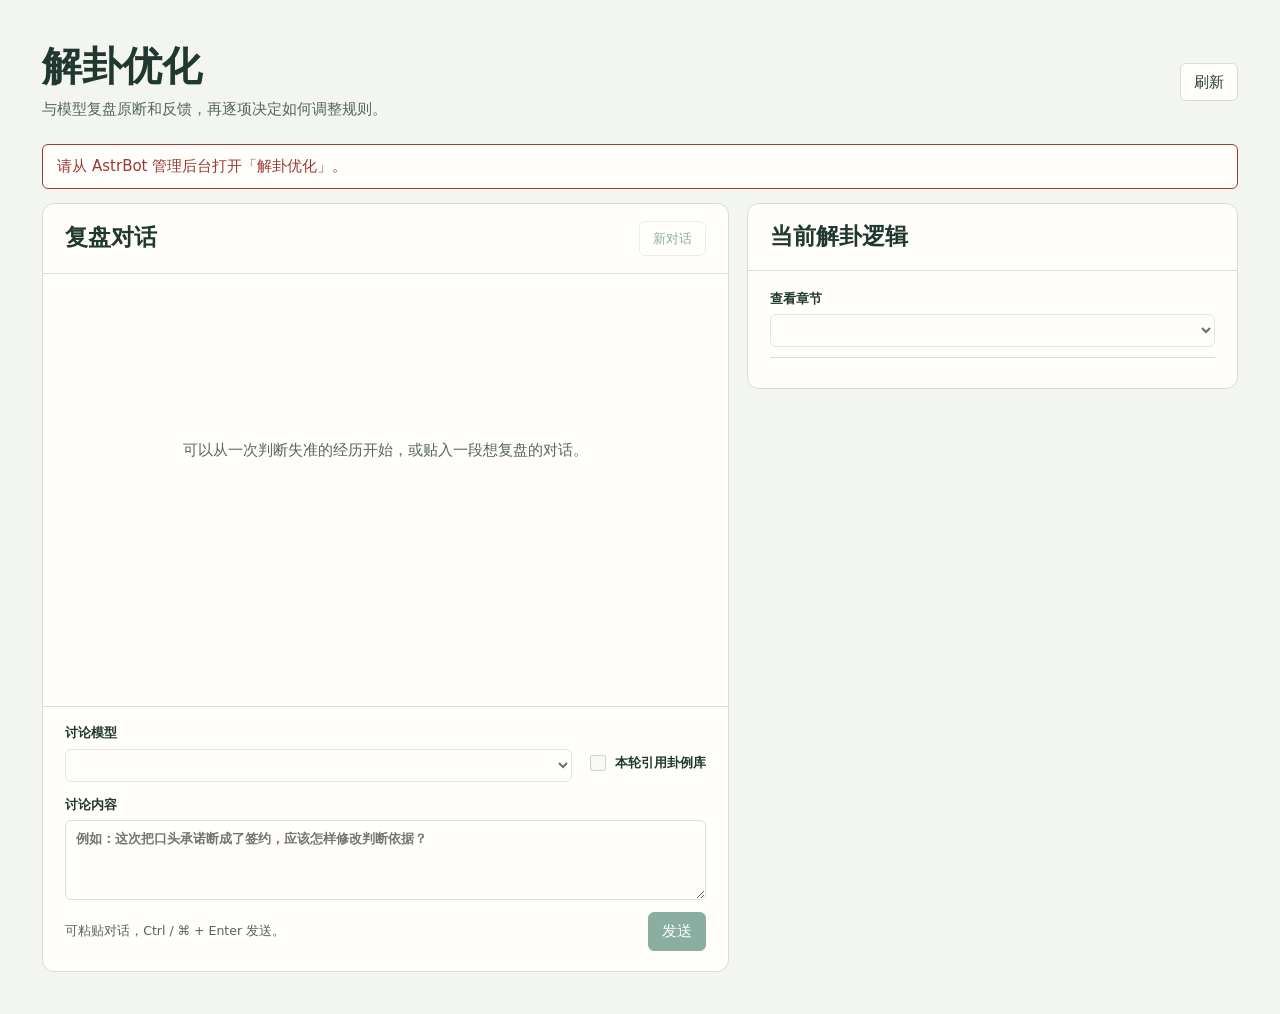
==== pages/optimize/index.html @ 8dbc1ed3 "feat: 新增需逐项确认的解卦优化对话页 管理员可结合对话与有反馈的卦例复盘当前解卦逻辑。模型仅生成基于原文的建议，后台核对原文并在单项确认后持久保存，供下一次实际解卦使用。  验证：17 项专项测" ====
<!doctype html>
<html lang="zh-CN">
<head>
  <meta charset="utf-8">
  <meta name="viewport" content="width=device-width, initial-scale=1">
  <title>六爻 · 解卦优化</title>
  <link rel="stylesheet" href="./style.css">
</head>
<body>
  <main>
    <header class="page-head">
      <div><h1>解卦优化</h1><p>与模型复盘原断和反馈，再逐项决定如何调整规则。</p></div>
      <div class="actions"><a class="mobile-link" href="#logic">查看当前逻辑</a><button id="refresh" type="button">刷新</button></div>
    </header>
    <p id="notice" role="status" aria-live="polite">正在连接 AstrBot…</p>
    <div class="workspace">
      <section class="panel chat" aria-labelledby="chat-title">
        <div class="panel-head"><h2 id="chat-title">复盘对话</h2><button type="button" id="new-chat" class="quiet" disabled>新对话</button></div>
        <div id="reset-panel" class="reset-panel" hidden>
          <p>本账号保留最近八轮讨论。开始新对话或重载插件会清空讨论和待审建议。已采用的规则保存在插件配置中。</p>
          <div class="actions"><button type="button" id="reset-confirm">开始新对话</button><button type="button" id="reset-cancel">取消</button></div>
        </div>
        <div id="conversation" aria-label="对话记录" tabindex="0">
          <p class="empty">可以从一次判断失准的经历开始，或贴入一段想复盘的对话。</p>
        </div>
        <form id="chat-form">
          <fieldset id="composer" disabled>
            <div class="settings">
              <label for="provider">讨论模型<select id="provider" required></select></label>
              <label class="check"><input type="checkbox" id="use-cases"> 本轮引用卦例库</label>
            </div>
            <label id="case-options" for="serials" hidden>指定卦例编号（选填）
              <input id="serials" type="text" maxlength="80" placeholder="例如 233，305" aria-describedby="case-hint">
              <small id="case-hint">留空会检索最多 3 个有实际反馈的卦例。引用的排盘、原断与反馈会发送给所选模型。</small>
            </label>
            <label for="message">讨论内容
              <textarea id="message" rows="3" maxlength="6000" required placeholder="例如：这次把口头承诺断成了签约，应该怎样修改判断依据？"></textarea>
            </label>
            <div class="send-row"><small>可粘贴对话，Ctrl / ⌘ + Enter 发送。</small><button class="primary" type="submit" id="send" disabled>发送</button></div>
          </fieldset>
        </form>
      </section>
      <section class="panel logic" id="logic" aria-labelledby="logic-title">
        <div class="panel-head"><h2 id="logic-title">当前解卦逻辑</h2></div>
        <div class="reader">
          <label for="section">查看章节<select id="section" disabled></select></label>
          <p id="section-scope" class="scope"></p>
          <div id="rule-text" tabindex="0" aria-label="生效原文"></div>
        </div>
      </section>
    </div>
  </main>
  <script type="module" src="./app.js"></script>
</body>
</html>
---- pages/optimize/style.css ----
:root {
  color-scheme: light;
  --bg: #f3f5f1;
  --paper: #fffefa;
  --ink: #213831;
  --muted: #54665d;
  --line: #d6dfd6;
  --accent: #17634d;
  --on-accent: #fff;
  --green: #eaf3ec;
  --amber: #795819;
  --cream: #faf2df;
  --danger: #9a3936;
  font: 15px/1.65 system-ui, "Microsoft YaHei", sans-serif;
}
[data-theme=dark] {
  color-scheme: dark;
  --bg: #16201c;
  --paper: #1d2923;
  --ink: #e3ece5;
  --muted: #b1c0b5;
  --line: #3a4c40;
  --accent: #92d7b3;
  --on-accent: #11291f;
  --green: #293e32;
  --amber: #e0c07a;
  --cream: #393322;
  --danger: #ffaa9e;
}
* { box-sizing: border-box; }
[hidden] { display: none !important; }
body { margin: 0; background: var(--bg); color: var(--ink); }
main { max-width: 1420px; margin: 0 auto; padding: clamp(14px, 3.3vw, 44px); }
h1, h2, h3, p { margin: 0; }
h1, h2 { font-family: "Songti SC", "Noto Serif CJK SC", SimSun, serif; }
h1 { font-size: clamp(29px, 4vw, 40px); line-height: 1.25; }
h2 { font-size: 23px; line-height: 1.4; }
h3 { font-size: 16px; }
.page-head, .panel-head, .actions, .send-row, .settings { display: flex; gap: 14px; align-items: center; }
.page-head, .panel-head, .send-row { justify-content: space-between; }
.page-head { margin-bottom: 22px; }
.page-head p, small, .scope, .empty { color: var(--muted); }
.page-head p { margin-top: 5px; }
.workspace { display: grid; grid-template-columns: minmax(0, 1.4fr) minmax(290px, 1fr); gap: 18px; align-items: start; }
.panel { background: var(--paper); border: 1px solid var(--line); border-radius: 12px; overflow: hidden; }
.panel-head { padding: 17px 22px; border-bottom: 1px solid var(--line); }
button, input, textarea, select { font: inherit; }
button, .mobile-link { cursor: pointer; border: 1px solid var(--line); background: var(--paper); color: var(--ink); padding: 6px 13px; border-radius: 6px; }
button:hover:enabled { border-color: var(--accent); }
button.primary { color: var(--on-accent); background: var(--accent); border-color: var(--accent); }
button.quiet { color: var(--accent); font-size: 13px; }
button:disabled { opacity: .5; cursor: default; }
:focus-visible { outline: 2px solid var(--accent); outline-offset: 2px; }
label { display: grid; gap: 5px; font-size: 13px; font-weight: 600; }
input, select, textarea { max-width: 100%; min-width: 0; padding: 7px 10px; border-radius: 6px; border: 1px solid var(--line); color: var(--ink); background: var(--paper); }
textarea { resize: vertical; min-height: 74px; }
small { font-weight: 400; }
#notice { margin-bottom: 14px; padding: 9px 14px; background: var(--green); color: var(--accent); border-radius: 6px; }
#notice.error { color: var(--danger); background: var(--paper); border: 1px solid var(--danger); }
#conversation { padding: 19px 22px; height: clamp(270px, 48vh, 660px); overflow-y: auto; }
.empty { display: grid; min-height: 80%; place-content: center; text-align: center; padding: 16px; }
.turn + .turn { margin-top: 24px; }
.message { white-space: pre-wrap; overflow-wrap: anywhere; }
.ask { padding: 10px 14px; background: var(--green); border-radius: 8px; }
.byline { margin: 13px 0 4px; font-size: 12px; font-weight: 650; color: var(--accent); }
details { margin-top: 12px; font-size: 13px; }
summary { cursor: pointer; color: var(--accent); overflow-wrap: anywhere; }
.source { margin: 8px 0; padding: 9px 12px; background: var(--bg); }
.proposal { border: 1px solid var(--line); border-radius: 8px; padding: 14px; margin-top: 14px; }
.proposal-head { display: flex; flex-wrap: wrap; align-items: baseline; justify-content: space-between; gap: 6px; }
.state { font-size: 12px; font-weight: 600; color: var(--muted); }
.state.pending { color: var(--amber); }
.state.approved { color: var(--accent); }
.reason { margin: 6px 0 10px; font-size: 13px; color: var(--muted); }
.comparison { display: grid; grid-template-columns: repeat(2, minmax(0, 1fr)); gap: 8px; }
.comparison > div { background: var(--bg); padding: 10px; border-radius: 5px; }
.comparison > div:last-child { background: var(--green); }
.comparison strong { font-size: 12px; color: var(--muted); }
.comparison p { margin-top: 4px; font-size: 14px; }
.actions { flex-wrap: wrap; gap: 8px; }
.proposal .actions, .reset-panel .actions { margin-top: 10px; }
.proposal button { font-size: 13px; }
.reset-panel { padding: 12px 22px; background: var(--cream); }
form { border-top: 1px solid var(--line); }
fieldset { border: 0; margin: 0; padding: 15px 22px 20px; min-inline-size: 0; display: grid; gap: 12px; }
.settings { flex-wrap: wrap; align-items: end; }
.settings > label:first-child { flex: 1; min-width: 130px; }
.check { display: flex; align-items: center; gap: 6px; padding-bottom: 8px; }
.check input { width: 16px; height: 16px; accent-color: var(--accent); }
.reader { padding: 17px 22px; }
.scope { font-size: 12px; margin: 10px 0; }
#rule-text { white-space: pre-wrap; overflow-wrap: anywhere; overflow-y: auto; max-height: 64vh; line-height: 1.85; border-top: 1px solid var(--line); padding: 13px 0 0; }
mark { color: var(--amber); background: var(--cream); }
.mobile-link { display: none; }
@media (max-width: 780px) {
  .workspace { grid-template-columns: minmax(0, 1fr); }
  .page-head { align-items: start; flex-wrap: wrap; gap: 8px; }
  .mobile-link { display: inline-block; text-decoration: none; }
  #conversation { height: clamp(280px, 49vh, 490px); }
  .reader, .panel-head, #conversation, fieldset { padding-left: 15px; padding-right: 15px; }
  #rule-text { max-height: 50vh; }
}
@media (max-width: 470px) {
  .comparison { grid-template-columns: minmax(0, 1fr); }
  .send-row { gap: 6px; }
}
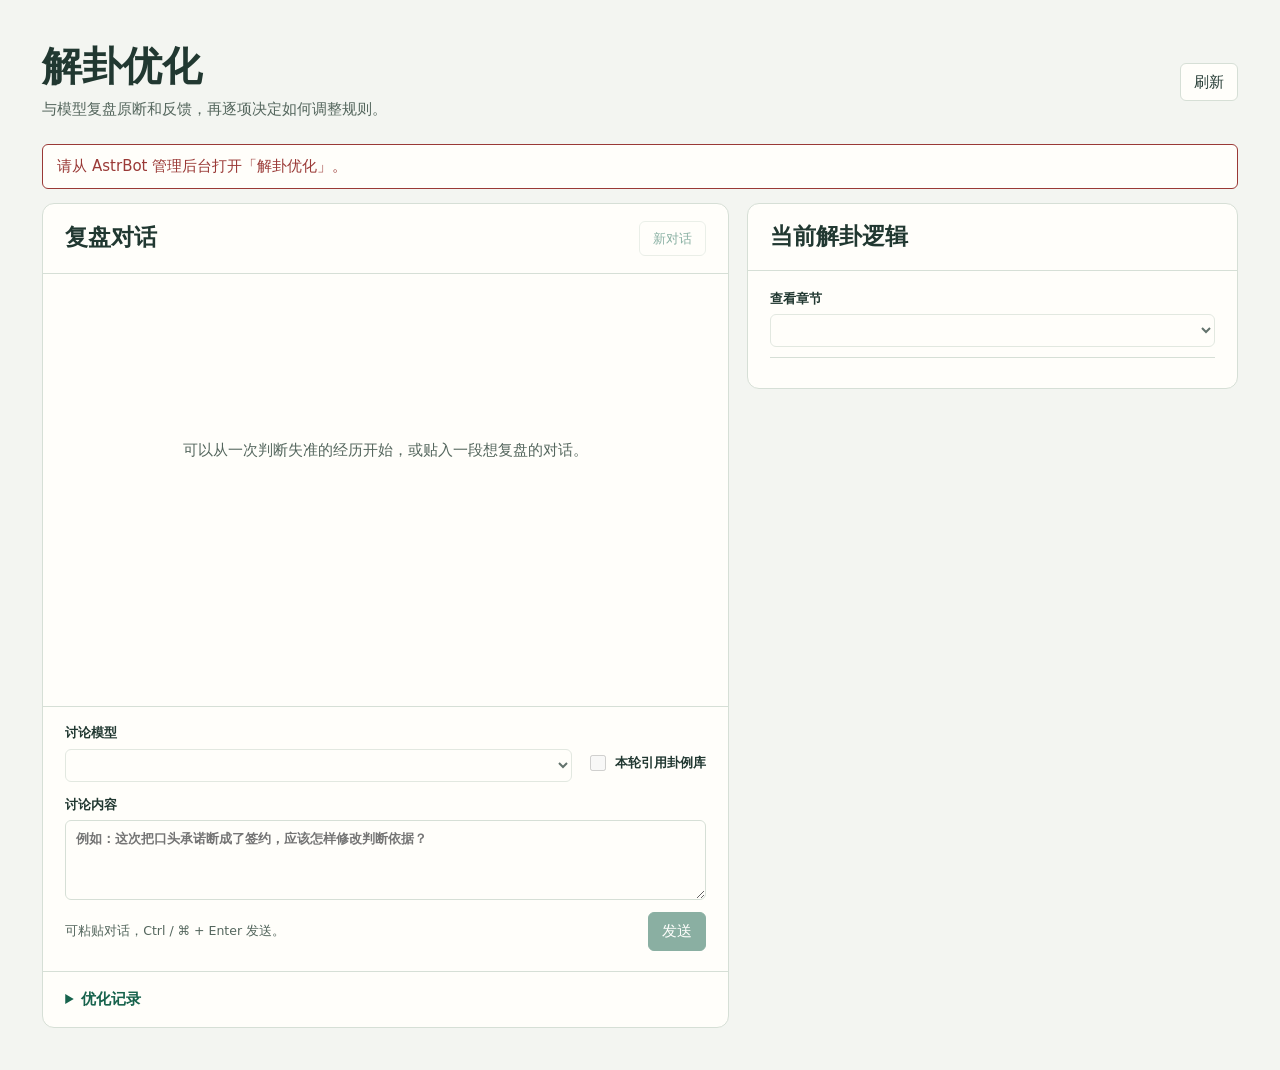
==== commit 274218d5: "feat: 支持筛选复盘卦例并保存优化记录与提示词版本 在两个解卦优化入口按方向、关键词和反馈筛选卦例，可与手填编号混选。按后台账号归档每轮复盘及所用卦例，经确认的规则逐章保存全文、差异、依据和来源，" ====
--- a/pages/optimize/index.html
+++ b/pages/optimize/index.html
@@ -17,7 +17,7 @@
       <section class="panel chat" aria-labelledby="chat-title">
         <div class="panel-head"><h2 id="chat-title">复盘对话</h2><button type="button" id="new-chat" class="quiet" disabled>新对话</button></div>
         <div id="reset-panel" class="reset-panel" hidden>
-          <p>本账号保留最近八轮讨论。开始新对话或重载插件会清空讨论和待审建议。已采用的规则保存在插件配置中。</p>
+          <p>开始新对话会归档当前讨论和待审建议。所有轮次仍可在下方「优化记录」查看。</p>
           <div class="actions"><button type="button" id="reset-confirm">开始新对话</button><button type="button" id="reset-cancel">取消</button></div>
         </div>
         <div id="conversation" aria-label="对话记录" tabindex="0">
@@ -29,16 +29,38 @@
               <label for="provider">讨论模型<select id="provider" required></select></label>
               <label class="check"><input type="checkbox" id="use-cases"> 本轮引用卦例库</label>
             </div>
-            <label id="case-options" for="serials" hidden>指定卦例编号（选填）
-              <input id="serials" type="text" maxlength="80" placeholder="例如 233，305" aria-describedby="case-hint">
-              <small id="case-hint">留空会检索最多 3 个有实际反馈的卦例。引用的排盘、原断与反馈会发送给所选模型。</small>
-            </label>
+            <div id="case-options" hidden>
+              <label for="serials">本轮卦例编号（最多 3 个）
+                <input id="serials" type="text" maxlength="80" placeholder="例如 233，305" aria-describedby="case-hint">
+              </label>
+              <small id="case-hint">可直接填写或从下方勾选。留空会按讨论内容匹配已反馈卦例。发送时，所选模型会收到引用的排盘、原断与反馈。</small>
+              <details class="collection" id="case-picker">
+                <summary>筛选卦例</summary>
+                <div class="filters">
+                  <label for="case-search">关键词<input type="search" id="case-search" maxlength="200" placeholder="搜索编号、问题、卦名、断语或反馈"></label>
+                  <label for="case-intent">问卦方向<select id="case-intent"><option value="">全部方向</option></select></label>
+                  <label for="case-feedback">反馈情况
+                    <select id="case-feedback">
+                      <option value="verified">全部已反馈</option><option>未应验</option><option>部分应验</option><option>应验</option><option>进行中</option><option>未分类</option>
+                      <option value="unverified">无有效反馈</option><option value="all">全部卦例</option>
+                    </select>
+                  </label>
+                  <button type="button" id="case-find">查询</button>
+                </div>
+                <div class="items"></div><div class="paging" aria-live="polite"></div>
+              </details>
+            </div>
             <label for="message">讨论内容
               <textarea id="message" rows="3" maxlength="6000" required placeholder="例如：这次把口头承诺断成了签约，应该怎样修改判断依据？"></textarea>
             </label>
             <div class="send-row"><small>可粘贴对话，Ctrl / ⌘ + Enter 发送。</small><button class="primary" type="submit" id="send" disabled>发送</button></div>
           </fieldset>
         </form>
+        <details class="collection archive" id="round-history">
+          <summary>优化记录</summary>
+          <p class="scope">本账号的历次讨论、引用卦例和逐项审核结果。</p>
+          <div class="items"></div><div class="paging" aria-live="polite"></div>
+        </details>
       </section>
       <section class="panel logic" id="logic" aria-labelledby="logic-title">
         <div class="panel-head"><h2 id="logic-title">当前解卦逻辑</h2></div>
@@ -47,6 +69,10 @@
           <p id="section-scope" class="scope"></p>
           <div id="rule-text" tabindex="0" aria-label="生效原文"></div>
         </div>
+        <details class="collection archive" id="version-history" hidden>
+          <summary>提示词版本历史</summary>
+          <div class="items"></div><div class="paging" aria-live="polite"></div>
+        </details>
       </section>
     </div>
   </main>
--- a/pages/optimize/style.css
+++ b/pages/optimize/style.css
@@ -91,6 +91,25 @@
 .scope { font-size: 12px; margin: 10px 0; }
 #rule-text { white-space: pre-wrap; overflow-wrap: anywhere; overflow-y: auto; max-height: 64vh; line-height: 1.85; border-top: 1px solid var(--line); padding: 13px 0 0; }
 mark { color: var(--amber); background: var(--cream); }
+.collection > summary { font-size: 15px; font-weight: 650; }
+.archive { padding: 15px 22px; margin: 0; border-top: 1px solid var(--line); }
+.filters, .paging { display: flex; gap: 8px; flex-wrap: wrap; align-items: end; margin-top: 10px; }
+.filters label:first-child { flex: 1 1 100%; }
+.filters label:not(:first-child) { flex: 1 1 100px; }
+.filters input, .filters select { width: 100%; }
+.collection .items { margin-top: 8px; }
+#case-picker .items { max-height: 270px; overflow-y: auto; }
+.case-choice { display: flex; gap: 9px; padding: 8px 2px; align-items: start; cursor: pointer; }
+.case-choice + .case-choice, .record + .record { border-top: 1px solid var(--line); }
+.case-choice input { flex: none; margin: 4px 0 0; accent-color: var(--accent); }
+.case-choice span { min-width: 0; overflow-wrap: anywhere; }
+.case-choice small { display: block; }
+.paging { align-items: center; color: var(--muted); }
+.paging button { font-size: 12px; }
+.record { padding: 8px 0; margin: 0; }
+.record-body { margin: 8px 0 2px; }
+.record-body .ask, .record-body .comparison { margin-bottom: 9px; }
+.rule-copy { max-height: 340px; overflow-y: auto; padding: 10px; background: var(--bg); border-radius: 6px; }
 .mobile-link { display: none; }
 @media (max-width: 780px) {
   .workspace { grid-template-columns: minmax(0, 1fr); }
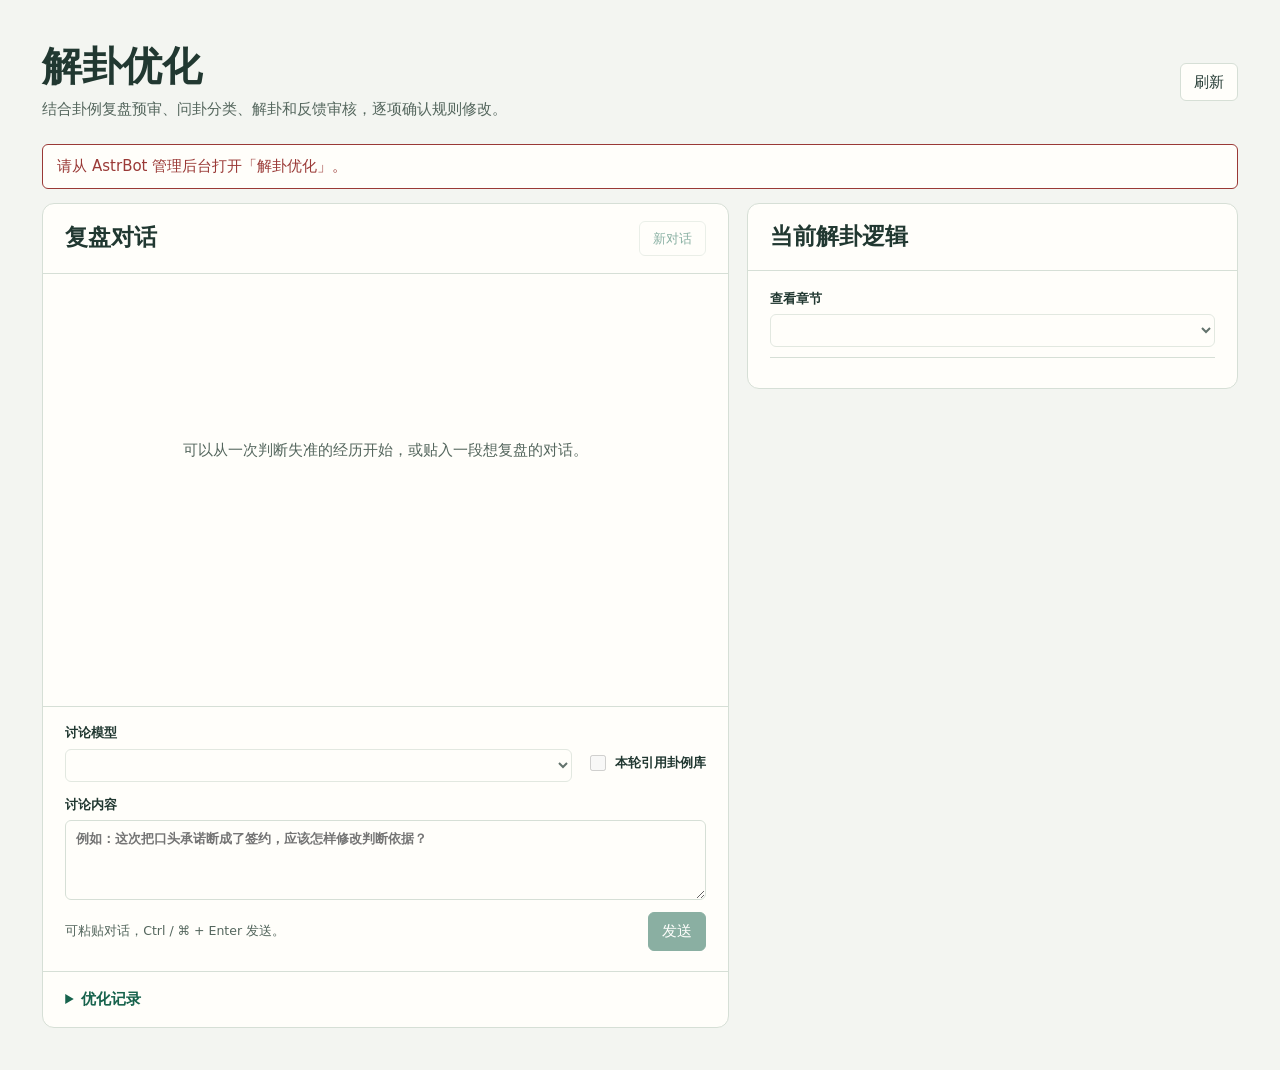
==== commit 76205f9a: "feat: 支持问卦分类纠错与各阶段解卦优化 为寻物建立独立分类，令预审、分类、解卦、反馈审核和优化对话使用可逐项确认的规则。后台共用分类目录，支持筛选、人工改类、新建分类，并在复盘中保留改类依据。 " ====
--- a/pages/optimize/index.html
+++ b/pages/optimize/index.html
@@ -9,7 +9,7 @@
 <body>
   <main>
     <header class="page-head">
-      <div><h1>解卦优化</h1><p>与模型复盘原断和反馈，再逐项决定如何调整规则。</p></div>
+      <div><h1>解卦优化</h1><p>结合卦例复盘预审、问卦分类、解卦和反馈审核，逐项确认规则修改。</p></div>
       <div class="actions"><a class="mobile-link" href="#logic">查看当前逻辑</a><button id="refresh" type="button">刷新</button></div>
     </header>
     <p id="notice" role="status" aria-live="polite">正在连接 AstrBot…</p>
@@ -38,7 +38,7 @@
                 <summary>筛选卦例</summary>
                 <div class="filters">
                   <label for="case-search">关键词<input type="search" id="case-search" maxlength="200" placeholder="搜索编号、问题、卦名、断语或反馈"></label>
-                  <label for="case-intent">问卦方向<select id="case-intent"><option value="">全部方向</option></select></label>
+                  <label for="case-intent">卦例分类<select id="case-intent"><option value="">全部分类</option></select></label>
                   <label for="case-feedback">反馈情况
                     <select id="case-feedback">
                       <option value="verified">全部已反馈</option><option>未应验</option><option>部分应验</option><option>应验</option><option>进行中</option><option>未分类</option>
